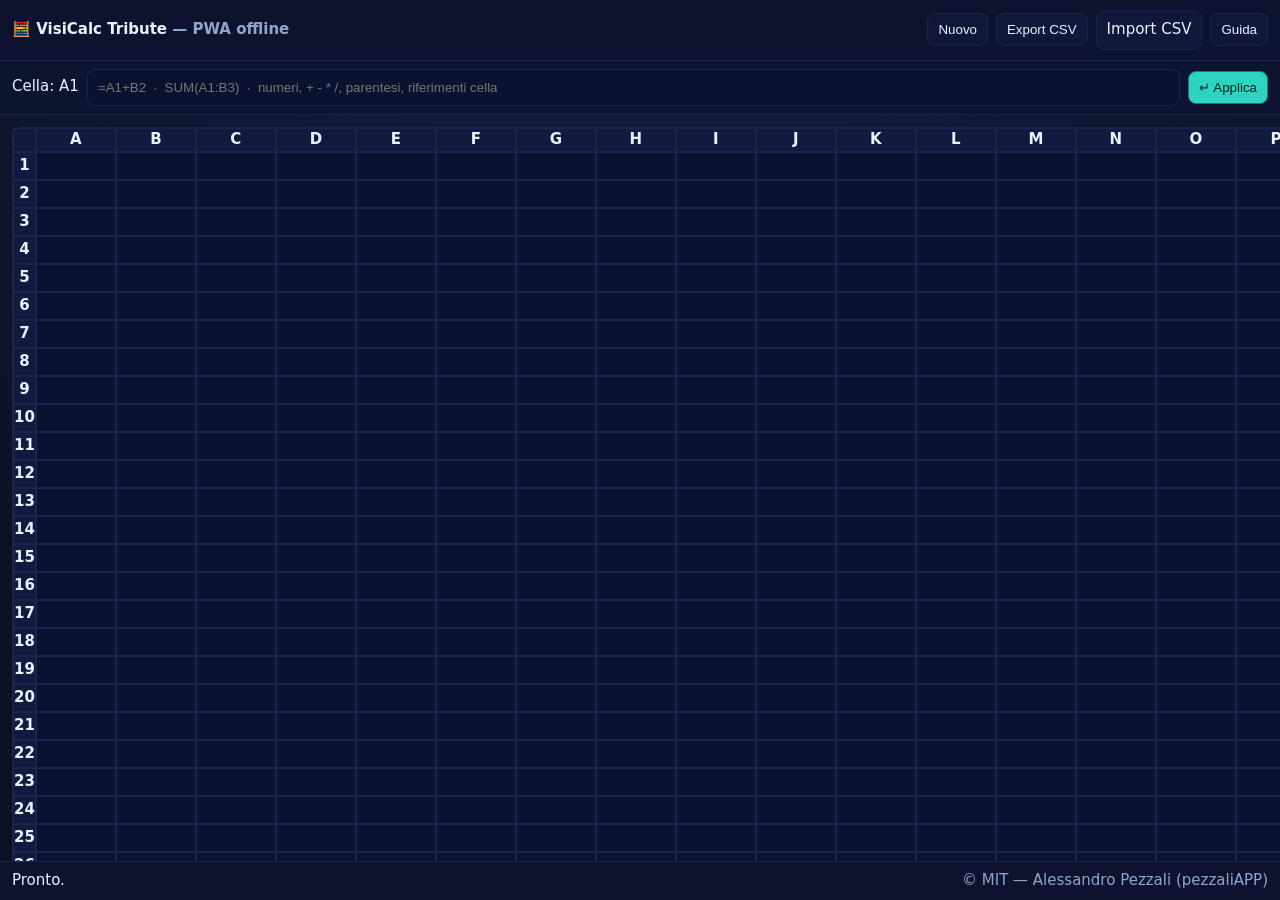
==== index.html @ 44d9e776 "Add files via upload" ====
<!DOCTYPE html>
<html lang="it">
<head>
  <meta charset="utf-8">
  <meta name="viewport" content="width=device-width, initial-scale=1, maximum-scale=1, user-scalable=no, viewport-fit=cover">
  <meta name="theme-color" content="#0b1022">
  <title>VisiCalc Tribute — pezzaliAPP</title>
  <meta name="description" content="Un piccolo foglio elettronico in stile VisiCalc, offline-ready (PWA), con formule, salvataggio locale e CSV.">
  <link rel="manifest" href="./manifest.webmanifest">
  <link rel="icon" href="./icon-192.png" type="image/png">
  <link rel="apple-touch-icon" href="./icon-192.png">
  <meta name="apple-mobile-web-app-capable" content="yes">
  <meta name="apple-mobile-web-app-status-bar-style" content="black-translucent">
  <link rel="stylesheet" href="./styles.css">
  <style>body{background:#0b1022;color:#eaf1ff;margin:0}</style>
</head>
<body>
  <header class="topbar">
    <div class="brand">🧮 VisiCalc Tribute <span class="muted">— PWA offline</span></div>
    <div class="actions">
      <button id="btn-new" title="Nuovo foglio (svuota)">Nuovo</button>
      <button id="btn-export" title="Esporta CSV">Export CSV</button>
      <label class="file-btn">
        Import CSV
        <input id="file-import" type="file" accept=".csv,text/csv">
      </label>
      <button id="btn-help">Guida</button>
    </div>
  </header>

  <section class="toolbar">
    <div class="cell-indicator">
      Cella: <span id="label-cell">A1</span>
    </div>
    <input id="formula" type="text" placeholder="=A1+B2  ·  SUM(A1:B3)  ·  numeri, + - * /, parentesi, riferimenti cella">
    <button id="apply">↵ Applica</button>
  </section>

  <main id="sheet"></main>

  <footer class="status">
    <span id="status-text">Pronto.</span>
    <span class="spacer"></span>
    <span class="muted">© MIT — Alessandro Pezzali (pezzaliAPP)</span>
  </footer>

  <script src="./app.js"></script>
  <script>if('serviceWorker' in navigator){navigator.serviceWorker.register('./sw.js');}</script>
</body>
</html>
---- styles.css ----
/* VisiCalc Tribute — styles.css — MIT */
:root{
  --bg:#0b1022; --ink:#eaf1ff; --muted:#93a4cc;
  --card:#101739; --line:#1d244a; --cta:#2dd4bf; --focus:#60a5fa; --warn:#f59e0b;
}
*{box-sizing:border-box}
html,body{height:100%}
body{display:flex;flex-direction:column;font:15px/1.45 system-ui,-apple-system,Segoe UI,Roboto,Arial;color:var(--ink);}
.topbar{
  display:flex;justify-content:space-between;align-items:center;
  padding:10px 12px;background:#0e1533cc;border-bottom:1px solid var(--line);backdrop-filter:blur(6px);position:sticky;top:0;
}
.brand{font-weight:600}
.muted{color:var(--muted)}
.actions{display:flex;gap:8px;align-items:center}
button,.file-btn{
  background:var(--card);color:var(--ink);border:1px solid var(--line);
  padding:8px 10px;border-radius:8px;cursor:pointer
}
button:hover,.file-btn:hover{border-color:var(--cta)}
.file-btn{position:relative;overflow:hidden;display:inline-block}
.file-btn input{position:absolute;inset:0;opacity:0;cursor:pointer}
.toolbar{
  display:flex;gap:8px;align-items:center;padding:8px 12px;border-bottom:1px solid var(--line);background:#0d1430;
}
#formula{
  flex:1;min-width:120px;background:#0b1230;color:var(--ink);border:1px solid var(--line);
  padding:10px;border-radius:8px;outline:none
}
#formula:focus{border-color:var(--focus);box-shadow:0 0 0 2px #60a5fa33}
#apply{background:var(--cta);color:#062121;border-color:#0e7f77}
#sheet{
  flex:1;overflow:auto;background:radial-gradient(1200px 600px at 50% -10%,#141b3b,var(--bg));
}
.grid{border-collapse:separate;border-spacing:0;margin:12px;background:#0d1330;border:1px solid var(--line);border-radius:8px}
.grid th,.grid td{border:1px solid var(--line);padding:0}
.grid th{position:sticky;top:0;background:#111a3f;z-index:2}
.grid .rowhead{position:sticky;left:0;background:#111a3f;z-index:1}
.cell{
  width:120px;height:28px;min-width:80px;white-space:nowrap;overflow:hidden;text-overflow:ellipsis;
  padding:4px 6px;background:#0b1130;cursor:text
}
.cell:focus{outline:none;background:#0e1638;box-shadow:inset 0 0 0 2px #60a5fa33}
.status{display:flex;align-items:center;gap:12px;padding:8px 12px;border-top:1px solid var(--line);background:#0e1533cc}
.spacer{flex:1}
@media (max-width:600px){ .cell{width:96px} }
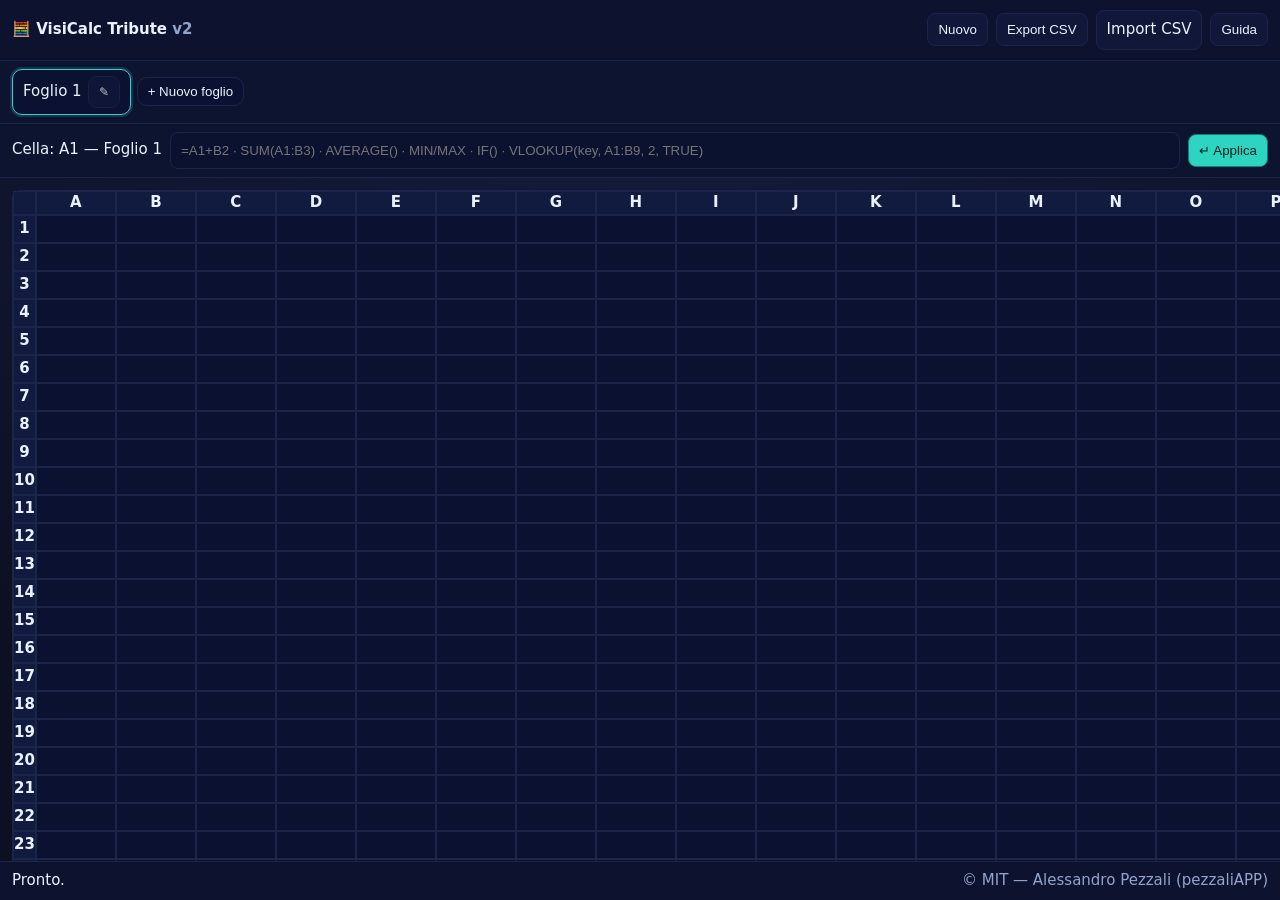
==== commit f96d3d92: "Add files via upload" ====
--- a/index.html
+++ b/index.html
@@ -4,8 +4,8 @@
   <meta charset="utf-8">
   <meta name="viewport" content="width=device-width, initial-scale=1, maximum-scale=1, user-scalable=no, viewport-fit=cover">
   <meta name="theme-color" content="#0b1022">
-  <title>VisiCalc Tribute — pezzaliAPP</title>
-  <meta name="description" content="Un piccolo foglio elettronico in stile VisiCalc, offline-ready (PWA), con formule, salvataggio locale e CSV.">
+  <title>VisiCalc Tribute v2 — pezzaliAPP</title>
+  <meta name="description" content="Foglio elettronico ispirato a VisiCalc — multi-sheets, formule estese, offline PWA.">
   <link rel="manifest" href="./manifest.webmanifest">
   <link rel="icon" href="./icon-192.png" type="image/png">
   <link rel="apple-touch-icon" href="./icon-192.png">
@@ -16,7 +16,7 @@
 </head>
 <body>
   <header class="topbar">
-    <div class="brand">🧮 VisiCalc Tribute <span class="muted">— PWA offline</span></div>
+    <div class="brand">🧮 VisiCalc Tribute <span class="muted">v2</span></div>
     <div class="actions">
       <button id="btn-new" title="Nuovo foglio (svuota)">Nuovo</button>
       <button id="btn-export" title="Esporta CSV">Export CSV</button>
@@ -28,11 +28,13 @@
     </div>
   </header>
 
+  <nav id="tabs" class="tabs"></nav>
+
   <section class="toolbar">
     <div class="cell-indicator">
       Cella: <span id="label-cell">A1</span>
     </div>
-    <input id="formula" type="text" placeholder="=A1+B2  ·  SUM(A1:B3)  ·  numeri, + - * /, parentesi, riferimenti cella">
+    <input id="formula" type="text" placeholder="=A1+B2 · SUM(A1:B3) · AVERAGE() · MIN/MAX · IF() · VLOOKUP(key, A1:B9, 2, TRUE)">
     <button id="apply">↵ Applica</button>
   </section>
 
--- a/styles.css
+++ b/styles.css
@@ -1,45 +1,29 @@
-/* VisiCalc Tribute — styles.css — MIT */
-:root{
-  --bg:#0b1022; --ink:#eaf1ff; --muted:#93a4cc;
-  --card:#101739; --line:#1d244a; --cta:#2dd4bf; --focus:#60a5fa; --warn:#f59e0b;
-}
+/* VisiCalc Tribute v2 — styles.css — MIT */
+:root{ --bg:#0b1022; --ink:#eaf1ff; --muted:#93a4cc; --card:#101739; --line:#1d244a; --cta:#2dd4bf; --focus:#60a5fa; --warn:#f59e0b; }
 *{box-sizing:border-box}
 html,body{height:100%}
 body{display:flex;flex-direction:column;font:15px/1.45 system-ui,-apple-system,Segoe UI,Roboto,Arial;color:var(--ink);}
-.topbar{
-  display:flex;justify-content:space-between;align-items:center;
-  padding:10px 12px;background:#0e1533cc;border-bottom:1px solid var(--line);backdrop-filter:blur(6px);position:sticky;top:0;
-}
-.brand{font-weight:600}
-.muted{color:var(--muted)}
+.topbar{display:flex;justify-content:space-between;align-items:center;padding:10px 12px;background:#0e1533cc;border-bottom:1px solid var(--line);backdrop-filter:blur(6px);position:sticky;top:0}
+.brand{font-weight:600}.muted{color:var(--muted)}
 .actions{display:flex;gap:8px;align-items:center}
-button,.file-btn{
-  background:var(--card);color:var(--ink);border:1px solid var(--line);
-  padding:8px 10px;border-radius:8px;cursor:pointer
-}
+button,.file-btn{background:var(--card);color:var(--ink);border:1px solid var(--line);padding:8px 10px;border-radius:8px;cursor:pointer}
 button:hover,.file-btn:hover{border-color:var(--cta)}
-.file-btn{position:relative;overflow:hidden;display:inline-block}
-.file-btn input{position:absolute;inset:0;opacity:0;cursor:pointer}
-.toolbar{
-  display:flex;gap:8px;align-items:center;padding:8px 12px;border-bottom:1px solid var(--line);background:#0d1430;
-}
-#formula{
-  flex:1;min-width:120px;background:#0b1230;color:var(--ink);border:1px solid var(--line);
-  padding:10px;border-radius:8px;outline:none
-}
+.file-btn{position:relative;overflow:hidden;display:inline-block}.file-btn input{position:absolute;inset:0;opacity:0;cursor:pointer}
+.tabs{display:flex;gap:6px;align-items:center;padding:8px 12px;border-bottom:1px solid var(--line);background:#0d1430;flex-wrap:wrap}
+.tab{padding:6px 10px;border:1px solid var(--line);border-radius:10px;background:#0b1130;cursor:pointer}
+.tab.active{border-color:var(--cta);box-shadow:0 0 0 2px #60a5fa33}
+.tab .name{margin-right:6px}
+.tab .rename{font-size:12px;opacity:0.8}
+.toolbar{display:flex;gap:8px;align-items:center;padding:8px 12px;border-bottom:1px solid var(--line);background:#0d1430}
+#formula{flex:1;min-width:120px;background:#0b1230;color:var(--ink);border:1px solid var(--line);padding:10px;border-radius:8px;outline:none}
 #formula:focus{border-color:var(--focus);box-shadow:0 0 0 2px #60a5fa33}
 #apply{background:var(--cta);color:#062121;border-color:#0e7f77}
-#sheet{
-  flex:1;overflow:auto;background:radial-gradient(1200px 600px at 50% -10%,#141b3b,var(--bg));
-}
+#sheet{flex:1;overflow:auto;background:radial-gradient(1200px 600px at 50% -10%,#141b3b,var(--bg))}
 .grid{border-collapse:separate;border-spacing:0;margin:12px;background:#0d1330;border:1px solid var(--line);border-radius:8px}
 .grid th,.grid td{border:1px solid var(--line);padding:0}
 .grid th{position:sticky;top:0;background:#111a3f;z-index:2}
 .grid .rowhead{position:sticky;left:0;background:#111a3f;z-index:1}
-.cell{
-  width:120px;height:28px;min-width:80px;white-space:nowrap;overflow:hidden;text-overflow:ellipsis;
-  padding:4px 6px;background:#0b1130;cursor:text
-}
+.cell{width:120px;height:28px;min-width:80px;white-space:nowrap;overflow:hidden;text-overflow:ellipsis;padding:4px 6px;background:#0b1130;cursor:text}
 .cell:focus{outline:none;background:#0e1638;box-shadow:inset 0 0 0 2px #60a5fa33}
 .status{display:flex;align-items:center;gap:12px;padding:8px 12px;border-top:1px solid var(--line);background:#0e1533cc}
 .spacer{flex:1}
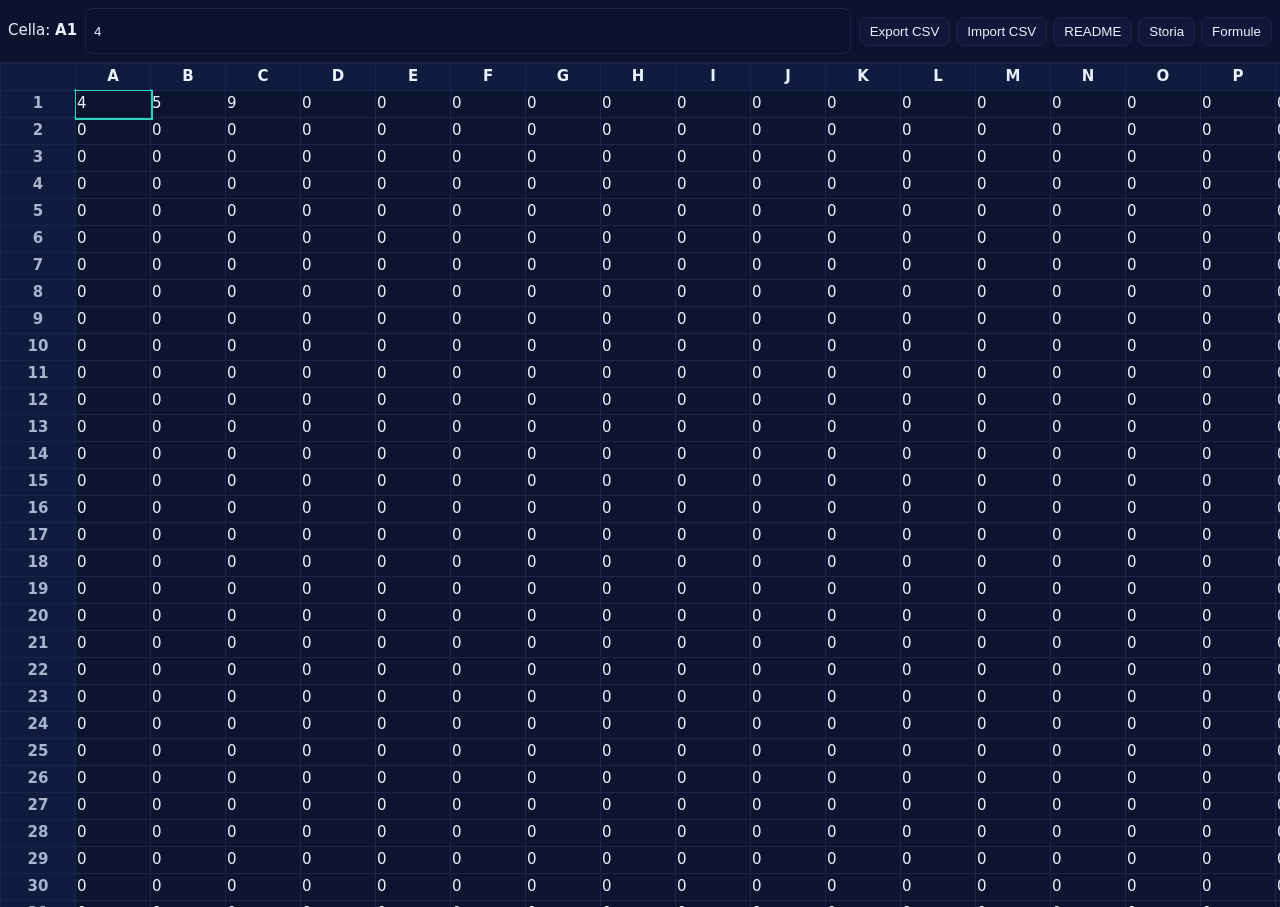
==== commit 99f3233c: "Add files via upload" ====
--- a/index.html
+++ b/index.html
@@ -1,52 +1,67 @@
-<!DOCTYPE html>
+<!doctype html>
 <html lang="it">
 <head>
   <meta charset="utf-8">
-  <meta name="viewport" content="width=device-width, initial-scale=1, maximum-scale=1, user-scalable=no, viewport-fit=cover">
+  <meta name="viewport" content="width=device-width,initial-scale=1,maximum-scale=1,user-scalable=no">
+  <title>VisiCalc Tribute — pezzaliAPP</title>
   <meta name="theme-color" content="#0b1022">
-  <title>VisiCalc Tribute v2 — pezzaliAPP</title>
-  <meta name="description" content="Foglio elettronico ispirato a VisiCalc — multi-sheets, formule estese, offline PWA.">
   <link rel="manifest" href="./manifest.webmanifest">
-  <link rel="icon" href="./icon-192.png" type="image/png">
-  <link rel="apple-touch-icon" href="./icon-192.png">
-  <meta name="apple-mobile-web-app-capable" content="yes">
-  <meta name="apple-mobile-web-app-status-bar-style" content="black-translucent">
-  <link rel="stylesheet" href="./styles.css">
-  <style>body{background:#0b1022;color:#eaf1ff;margin:0}</style>
+  <style>
+    body{margin:0;background:#0b1022;color:#eaf1ff;font:15px/1.45 -apple-system,system-ui,Segoe UI,Roboto,Arial}
+    header{display:flex;gap:8px;align-items:center;position:sticky;top:0;background:#0e1533cc;border-bottom:1px solid #1d244a;padding:8px}
+    header input{flex:1;min-height:32px;background:#0b1230;border:1px solid #1d244a;border-radius:8px;color:#eaf1ff;padding:6px 8px}
+    header button{background:#101739;border:1px solid #1d244a;color:#eaf1ff;border-radius:8px;padding:6px 10px}
+    #gridWrap{overflow:auto;height:calc(100vh - 56px)}
+    table{border-collapse:collapse;width:max-content;min-width:100%}
+    th,td{border:1px solid #1d244a;min-width:72px;height:24px}
+    th{background:#111a3f;position:sticky;top:0;z-index:1}
+    .rowhdr{position:sticky;left:0;background:#111a3f;z-index:1;color:#a9b4cf}
+    td{background:#0d1430}
+    td.sel{outline:2px solid #2dd4bf;position:relative}
+    td input{width:100%;height:100%;box-sizing:border-box;background:transparent;border:0;color:#eaf1ff;padding:2px 4px}
+    .topright{margin-left:auto;display:flex;gap:6px}
+    .hidden{display:none}
+    /* Splash (CSS also in mobile.css for standalone) */
+    #vc-splash{position:fixed;inset:0;background: radial-gradient(1000px 600px at 50% -20%, #172042, #0b1022);color:#eaf1ff;display:flex;align-items:center;justify-content:center;text-align:center;z-index:99999;opacity:1;transition:opacity .4s ease;font:16px/1.4 -apple-system,system-ui,Segoe UI,Roboto,Arial}
+    #vc-splash .box{padding:22px;border:1px solid #22305b;border-radius:14px;background:#0d1430;box-shadow:0 10px 30px rgba(0,0,0,.35)}
+    #vc-splash h1{margin:0 0 6px;font-size:20px}
+    #vc-splash p{margin:0;color:#a9b4cf;font-size:13px}
+  </style>
 </head>
 <body>
-  <header class="topbar">
-    <div class="brand">🧮 VisiCalc Tribute <span class="muted">v2</span></div>
-    <div class="actions">
-      <button id="btn-new" title="Nuovo foglio (svuota)">Nuovo</button>
-      <button id="btn-export" title="Esporta CSV">Export CSV</button>
-      <label class="file-btn">
-        Import CSV
-        <input id="file-import" type="file" accept=".csv,text/csv">
-      </label>
-      <button id="btn-help">Guida</button>
+  <div id="vc-splash"><div class="box"><h1>🧮 VisiCalc Tribute — pezzaliAPP</h1><p>powered by pezzaliAPP.com</p></div></div>
+  <header>
+    <span style="white-space:nowrap">Cella:&nbsp;<strong id="cellName">A1</strong></span>
+    <input id="formula-input" placeholder="Formula / valore... es. =A1+B1 o =SUM(A1:B3)">
+    <div class="topright">
+      <button id="btn-csv-exp">Export CSV</button>
+      <button id="btn-csv-imp">Import CSV</button>
+      <input id="csv-file" type="file" accept=".csv,text/csv" class="hidden">
+      <button id="btn-readme">README</button>
+      <button id="btn-timeline">Storia</button>
+      <button id="btn-guide">Formule</button>
     </div>
   </header>
+  <div id="gridWrap"><table id="grid"></table></div>
 
-  <nav id="tabs" class="tabs"></nav>
-
-  <section class="toolbar">
-    <div class="cell-indicator">
-      Cella: <span id="label-cell">A1</span>
-    </div>
-    <input id="formula" type="text" placeholder="=A1+B2 · SUM(A1:B3) · AVERAGE() · MIN/MAX · IF() · VLOOKUP(key, A1:B9, 2, TRUE)">
-    <button id="apply">↵ Applica</button>
-  </section>
-
-  <main id="sheet"></main>
-
-  <footer class="status">
-    <span id="status-text">Pronto.</span>
-    <span class="spacer"></span>
-    <span class="muted">© MIT — Alessandro Pezzali (pezzaliAPP)</span>
-  </footer>
-
-  <script src="./app.js"></script>
-  <script>if('serviceWorker' in navigator){navigator.serviceWorker.register('./sw.js');}</script>
+  <script src="./app.v2.5.js"></script>
+  <script src="./index_splash_mobile_patch.js"></script>
+  <script>
+    // Doc links
+    document.getElementById('btn-readme').onclick = function(){ window.open('./readme.html','_blank'); };
+    document.getElementById('btn-timeline').onclick = function(){ window.open('./visicalc_timeline.html','_blank'); };
+    document.getElementById('btn-guide').onclick = function(){ window.open('./formulas_guide.html','_blank'); };
+    // CSV
+    document.getElementById('btn-csv-exp').onclick = App.exportCSV;
+    document.getElementById('btn-csv-imp').onclick = function(){ document.getElementById('csv-file').click(); };
+    document.getElementById('csv-file').addEventListener('change', App.importCSV, false);
+    // Hide splash after load
+    window.addEventListener('load', function(){
+      setTimeout(function(){
+        var s = document.getElementById('vc-splash');
+        if(s){ s.style.opacity='0'; setTimeout(function(){ s.parentNode && s.parentNode.removeChild(s); }, 400); }
+      }, 2000);
+    });
+  </script>
 </body>
 </html>
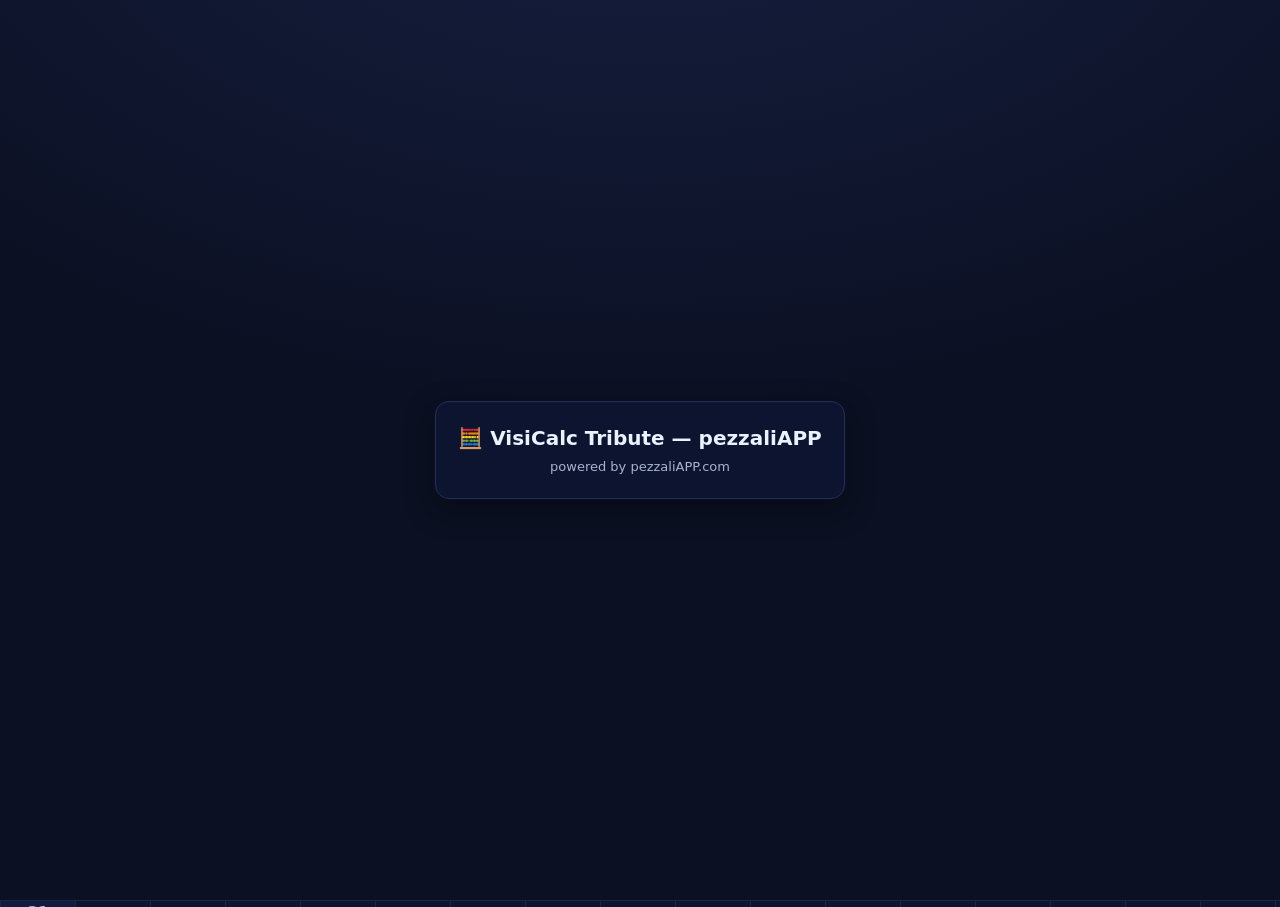
==== commit 054226e2: "Update index.html" ====
--- a/index.html
+++ b/index.html
@@ -5,7 +5,10 @@
   <meta name="viewport" content="width=device-width,initial-scale=1,maximum-scale=1,user-scalable=no">
   <title>VisiCalc Tribute — pezzaliAPP</title>
   <meta name="theme-color" content="#0b1022">
-  <link rel="manifest" href="./manifest.webmanifest">
+
+  <!-- 🔹 cache-busting -->
+  <link rel="manifest" href="./manifest.webmanifest?v=2.6b3">
+
   <style>
     body{margin:0;background:#0b1022;color:#eaf1ff;font:15px/1.45 -apple-system,system-ui,Segoe UI,Roboto,Arial}
     header{display:flex;gap:8px;align-items:center;position:sticky;top:0;background:#0e1533cc;border-bottom:1px solid #1d244a;padding:8px}
@@ -44,8 +47,12 @@
   </header>
   <div id="gridWrap"><table id="grid"></table></div>
 
-  <script src="./app.v2.5.js"></script>
-  <script src="./index_splash_mobile_patch.js"></script>
+  <!-- 🔹 usa nuova versione che non mostra più gli zeri nelle celle vuote -->
+  <script src="./app.v2.6.js?v=2.6b3"></script>
+
+  <!-- 🔹 patch che carica automaticamente mobile.css e mobile-ui.js su smartphone -->
+  <script src="./index_splash_mobile_patch.js?v=2.6b3"></script>
+
   <script>
     // Doc links
     document.getElementById('btn-readme').onclick = function(){ window.open('./readme.html','_blank'); };
